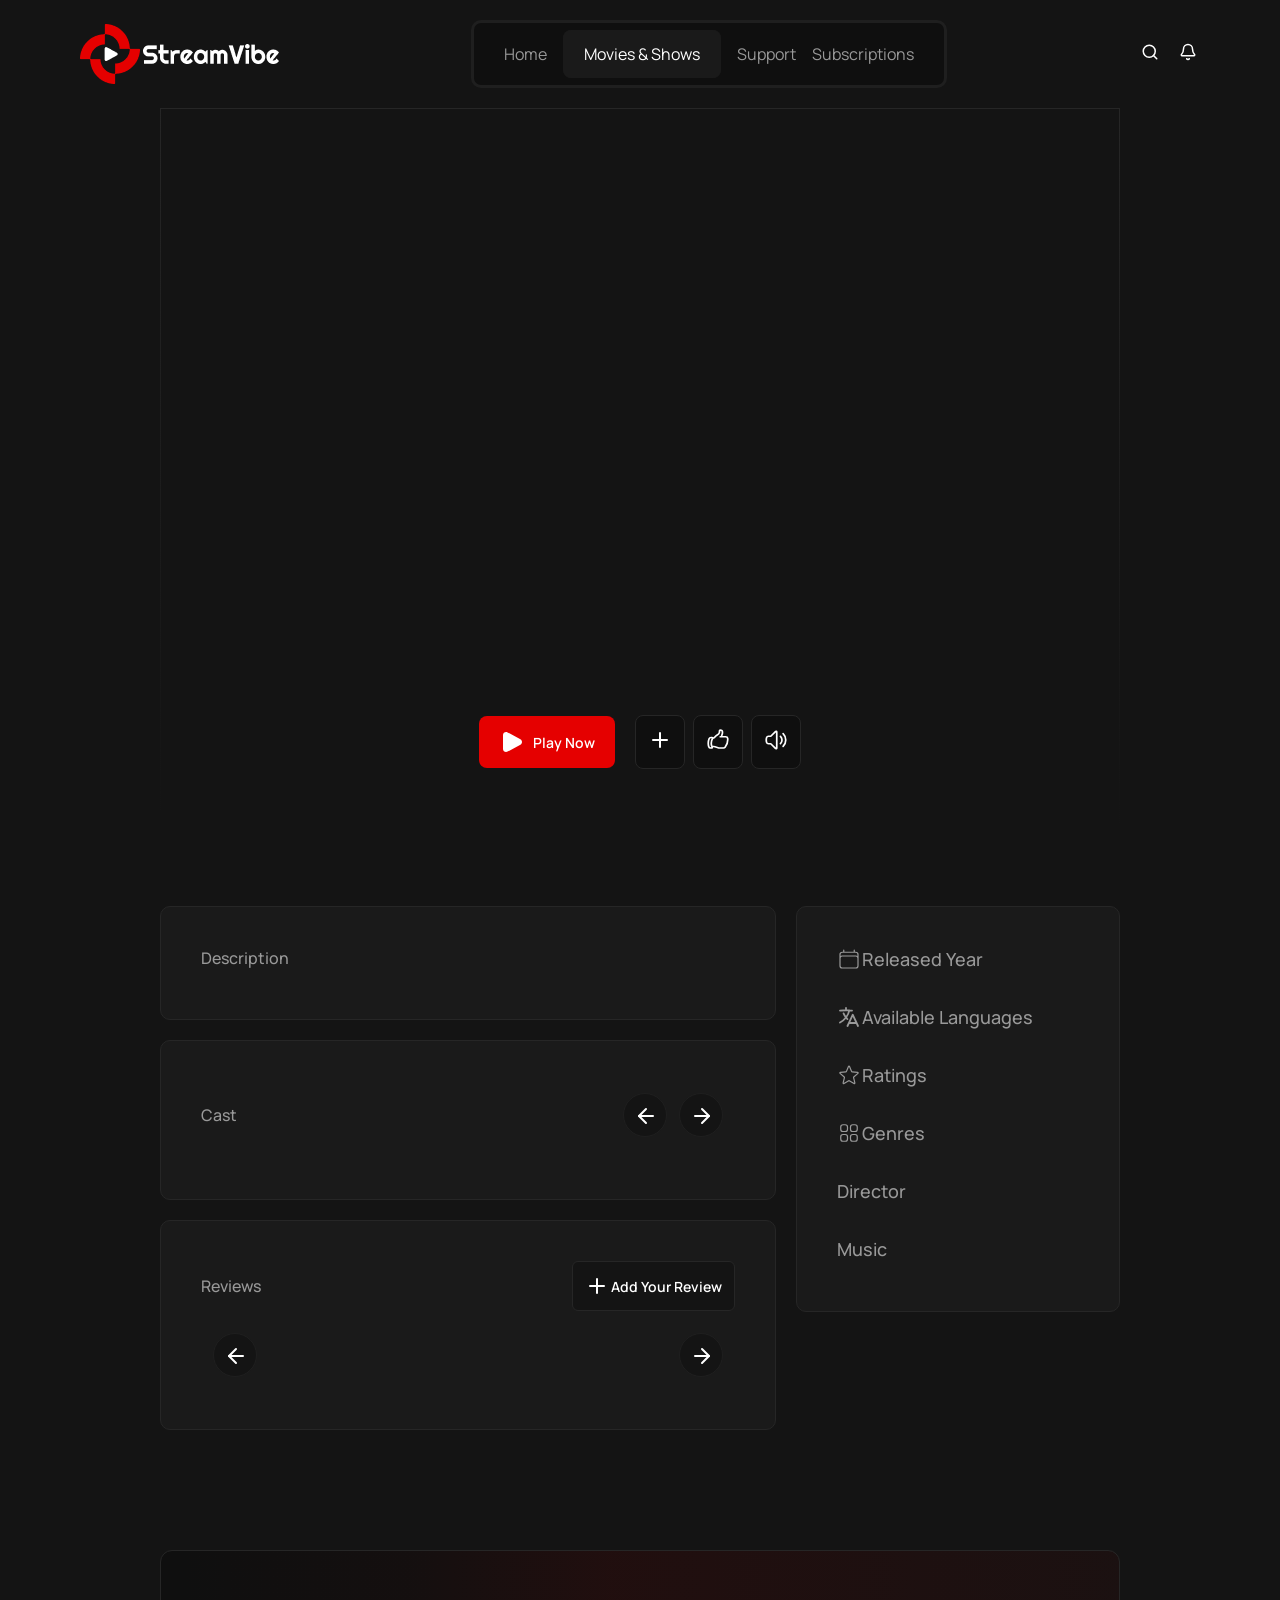
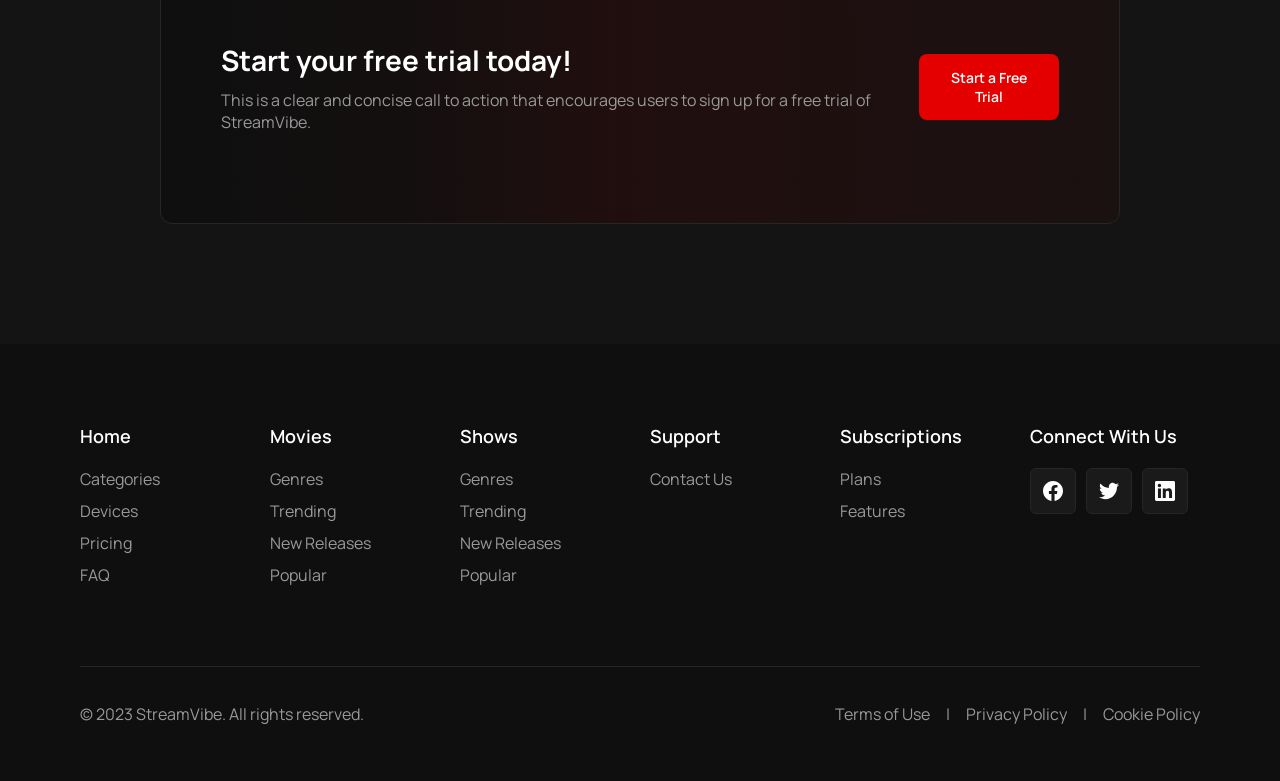
==== content-detail.html @ cc4b0642 "added content-detail for movies" ====
<!DOCTYPE html>
<html lang="en">

<head>
    <meta charset="UTF-8">
    <meta name="viewport" content="width=device-width, initial-scale=1.0">
    <link rel="preconnect" href="https://fonts.googleapis.com">
    <link rel="preconnect" href="https://fonts.gstatic.com" crossorigin>
    <link href="https://fonts.googleapis.com/css2?family=Manrope:wght@200..800&display=swap" rel="stylesheet">
    <link rel="stylesheet" href="public/stylesheets/content-detail.css">
    <script type="module" src="js/content-detail.js" defer></script>
    <title>Movies & Shows - StreamVibe</title>
</head>

<body>
    <header class="main-header">
        <img src="public/images/logo.png" alt="StreamVibe Logo" class="logo">
        <nav class="main-nav">
            <ul>
                <li><a href="index.html" aria-label="Home">Home</a></li>
                <li><a href="movies-and-shows.html" aria-label="Movies & Shows" class="active">Movies &amp; Shows</a>
                </li>
                <li><a href="support.html" aria-label="Support">Support</a></li>
                <li><a href="subscriptions.html" aria-label="Subscriptions">Subscriptions</a></li>
            </ul>
        </nav>
        <nav>
            <ul>
                <li><button aria-label="Search"><img src="public/images/icons/search.svg" alt="Search"></button></li>
                <li><button aria-label="Notifications"><img src="public/images/icons/noti-bell.svg"
                            alt="Notifications"></button></li>
            </ul>
        </nav>
    </header>

    <main>
        <section id="thumbnail">
            <article class="section-header">
                <h1 class="title"></h1>
                <p class="description"></p>
            </article>
            <article class="media-buttons-container">
                <button class="play-button"><img src="public/images/icons/play.svg" alt="Play"> Play Now</button>
                <div class="watch-list-buttons">
                    <button class="add-to-watch-list-button" aria-label="Add to Watch List">
                        <img src="public/images/icons/plus.svg" alt="Add to Watch List">
                    </button>
                    <button class="like-button" aria-label="Like">
                        <img src="public/images/icons/like.svg" alt="Like">
                    </button>
                    <button class="mute-button muted" aria-label="Mute/Unmute">
                        <img src="public/images/icons/audio.svg" alt="Unmute">
                        <img src="public/images/icons/mute.svg" class="hidden" alt="Mute">
                    </button>
                </div>
            </article>
        </section>

        <section id="content-info">
            <article class="main-info">
                <section class="episodes-section hidden">
                    <h2 class="section-title">Seasons and Episodes</h2>
                    <div class="seasons-list"></div>
                </section>
                <section class="description-section">
                    <header class="section-header">
                        <h2 class="section-title">Description</h2>
                    </header>
                    <p class="description"></p>
                </section>
                <section class="cast-section">
                    <header class="section-header">
                        <h2 class="section-title">Cast</h2>
                        <div class="pagination">
                            <button class="pagination-button" aria-label="Previous"><img
                                    src="public/images/icons/arrow-left.svg" alt="Previous"></button>
                            <button class="pagination-button" aria-label="Next"><img
                                    src="public/images/icons/arrow-right.svg" alt="Next"></button>
                        </div>
                    </header>
                    <div class="cast-list"></div>
                </section>
                <section class="reviews-section">
                    <header class="section-header">
                        <h2 class="section-title">Reviews</h2>
                        <button class="add-review-button" aria-label="Add Review">
                            <img src="public/images/icons/plus.svg" alt="Add Review">
                            Add Your Review
                        </button>
                    </header>
                    <div class="reviews-list"></div>
                    <div class="pagination">
                        <button class="pagination-button" aria-label="Previous"><img
                                src="public/images/icons/arrow-left.svg" alt="Previous"></button>
                        <div class="pages"></div>
                        <button class="pagination-button" aria-label="Next"><img
                                src="public/images/icons/arrow-right.svg" alt="Next"></button>
                    </div>
                </section>
            </article>
            <aside class="sidebar-info">
                <section class="released-year-section">
                    <header class="section-header">
                        <img src="public/images/icons/calendar.svg" alt="Calendar Icon">
                        <h2 class="section-title">
                            Released Year
                        </h2>
                    </header>
                    <p class="released-year"></p>
                </section>
                <section class="available-languages-section">
                    <header class="section-header">
                        <img src="public/images/icons/language.svg" alt="Language Icon">
                        <h2 class="section-title">
                            Available Languages
                        </h2>
                    </header>
                    <ul class="available-languages-list"></ul>
                </section>
                <section class="content-rating-section">
                    <header class="section-header">
                        <img src="public/images/icons/star-rating.svg" alt="Star Icon">
                        <h2 class="section-title">
                            Ratings
                        </h2>
                    </header>
                    <div class="content-rating"></div>
                </section>
                <section class="genres-section">
                    <header class="section-header">
                        <img src="public/images/icons/genres.svg" alt="Genre Icon">
                        <h2 class="section-title">
                            Genres
                        </h2>
                    </header>
                    <ul class="genres-list"></ul>
                </section>
                <section class="director-section">
                    <header class="section-header">
                        <h2 class="section-title">
                            Director
                        </h2>
                    </header>
                    <ul class="director-names">
                    </ul>
                </section>
                <section class="music-section">
                    <header class="section-header">
                        <h2 class="section-title">
                            Music
                        </h2>
                    </header>
                    <ul class="music-composers"></ul>
                </section>
            </aside>
        </section>

        <section id="free-trial-cta">
            <article>
                <h2 class="cta-title">Start your free trial today!</h2>
                <p class="cta-description">
                    This is a clear and concise call to action that encourages users to sign up for a free trial of
                    StreamVibe.
                </p>
            </article>
            <button class="cta-button">Start a Free Trial</button>
            <div class="background-mashup"></div>
        </section>
    </main>

    <footer>
        <section class="footer-links">
            <div class="footer-column">
                <h3 class="footer-column-title"><a href="index.html">Home</a></h3>
                <ul class="footer-column-list">
                    <li><a href="index.html#categories">Categories</a></li>
                    <li><a href="index.html#devices">Devices</a></li>
                    <li><a href="index.html#pricing">Pricing</a></li>
                    <li><a href="index.html#faq">FAQ</a></li>
                </ul>
            </div>
            <div class="footer-column">
                <h3 class="footer-column-title"><a href="movies-and-shows.html">Movies</a></h3>
                <ul class="footer-column-list">
                    <li><a href="movies-and-shows.html#movies-genres">Genres</a></li>
                    <li><a href="movies-and-shows.html#movies-trending">Trending</a></li>
                    <li><a href="movies-and-shows.html#movies-new-releases">New Releases</a></li>
                    <li><a href="movies-and-shows.html#movies-popular">Popular</a></li>
                </ul>
            </div>
            <div class="footer-column">
                <h3 class="footer-column-title"><a href="movies-and-shows.html">Shows</a></h3>
                <ul class="footer-column-list">
                    <li><a href="movies-and-shows.html#shows-genres">Genres</a></li>
                    <li><a href="movies-and-shows.html#shows-trending">Trending</a></li>
                    <li><a href="movies-and-shows.html#shows-new-releases">New Releases</a></li>
                    <li><a href="movies-and-shows.html#shows-popular">Popular</a></li>
                </ul>
            </div>
            <div class="footer-column">
                <h3 class="footer-column-title"><a href="support.html">Support</a></h3>
                <ul class="footer-column-list">
                    <li><a href="support.html">Contact Us</a></li>
                </ul>
            </div>
            <div class="footer-column">
                <h3 class="footer-column-title"><a href="subscriptions.html">Subscriptions</a></h3>
                <ul class="footer-column-list">
                    <li><a href="subscriptions.html#plans">Plans</a></li>
                    <li><a href="subscriptions.html#features">Features</a></li>
                </ul>
            </div>
            <div class="footer-column">
                <h3 class="footer-column-title">Connect With Us</h3>
                <ul class="social-media-links">
                    <li><a href="https://www.facebook.com" class="social-media-link" target="_blank"
                            rel="noopener noreferrer"><img src="public/images/icons/facebook.svg" alt="Facebook"></a>
                    </li>
                    <li><a href="https://www.x.com" class="social-media-link" target="_blank"
                            rel="noopener noreferrer"><img src="public/images/icons/x.svg" alt="X"></a></li>
                    <li><a href="https://www.instagram.com" class="social-media-link" target="_blank"
                            rel="noopener noreferrer"><img src="public/images/icons/instagram.svg" alt="Instagram"></a>
                    </li>
                </ul>
            </div>
        </section>

        <section class="footer-info">
            <p>&copy; 2023 StreamVibe. All rights reserved.</p>
            <div class="footer-legal-links">
                <a href="terms-of-use.html">Terms of Use</a> |
                <a href="privacy-policy.html">Privacy Policy</a> |
                <a href="cookie-policy.html">Cookie Policy</a>
            </div>
        </section>
    </footer>
</body>

</html>
---- public/stylesheets/content-detail.css ----
html {
  font-size: 62.5%;
  scroll-behavior: smooth;
  scroll-padding-top: 11rem;
}

body {
  font-family: "Manrope", sans-serif;
  font-size: 1.6rem;
  font-weight: 400;
  color: #999999;
  background-color: #141414;
  margin: 0;
}

h1, h2, h3, h4, h5, h6 {
  font-weight: 600;
  color: #ffffff;
}

button {
  font-family: "Manrope", sans-serif;
  font-size: 1.4rem;
  font-weight: 600;
  color: #999999;
}

header.main-header {
  display: flex;
  flex-direction: row;
  justify-content: space-between;
  align-items: center;
  background-color: transparent;
  padding: 2rem 8rem;
  position: sticky;
  top: 0;
  width: 100%;
  z-index: 1000;
  box-sizing: border-box;
}

a {
  text-decoration: none;
  color: inherit;
  color: #999999;
}

nav ul {
  display: flex;
  flex-direction: row;
  justify-content: space-between;
  align-items: center;
  list-style: none;
  padding: 0;
  margin: 0;
  gap: 1.4rem;
}
nav a.active {
  color: #ffffff;
  padding: 1.2rem 2rem;
  background-color: #1a1a1a;
  border-radius: 0.8rem;
  border: 1px solid #1a1a1a;
}
nav a:hover {
  color: #ffffff;
  padding: 1.2rem 2rem;
  background-color: #141414;
  border-radius: 0.8rem;
  border: 1px solid #141414;
}
nav button {
  background-color: transparent;
  border: none;
  width: 2.4rem;
  height: 2.4rem;
  padding: 0;
  cursor: pointer;
}
nav button img {
  width: 1.8rem;
  height: 1.8rem;
}
nav button:hover {
  background-color: #141414;
  border-radius: 0.8rem;
  transform: scale(1.05);
}
nav button:hover img {
  transform: scale(1.05);
}

nav.main-nav {
  background-color: #0f0f0f;
  border: 3px solid rgb(31, 31, 31);
  border-radius: 1rem;
}
nav.main-nav ul {
  gap: 1.6rem;
  padding: 2rem 3rem;
}
nav.main-nav ul:has(:first-child > a.active) {
  padding: 2rem 3rem 2rem 1rem;
}
nav.main-nav ul:has(:last-child > a.active) {
  padding: 2rem 1rem 2rem 3rem;
}

#free-trial-cta {
  display: flex;
  flex-direction: row;
  justify-content: space-between;
  align-items: center;
  margin: 0 8rem;
  padding: 8rem 6rem;
  background: linear-gradient(89.97deg, #0F0F0F 2.42%, rgba(20, 15, 15, 0.974681) 25.46%, rgba(34, 14, 14, 0.909574) 46.72%, rgba(229, 0, 0, 0) 168.98%);
  border-radius: 1.2rem;
  border: 1px solid #262626;
  overflow: hidden;
  position: relative;
}
#free-trial-cta .cta-title {
  font-size: 2.8rem;
  font-weight: 700;
  margin: 1rem 0;
}
#free-trial-cta .cta-description {
  margin: 1rem 0;
}
#free-trial-cta button {
  padding: 1.4rem 2rem;
  background-color: #e50000;
  color: #ffffff;
  font-family: "Manrope", sans-serif;
  font-size: 1.4rem;
  font-weight: 600;
  border-radius: 0.8rem;
  border: none;
  cursor: pointer;
  color: #ffffff;
}
#free-trial-cta .background-mashup {
  display: grid;
  position: absolute;
  top: -4rem;
  left: 0;
  width: 100%;
  grid-template-columns: repeat(9, 1fr);
  grid-auto-rows: 7rem;
  gap: 2rem;
  z-index: -1;
}
#free-trial-cta .background-mashup img {
  width: 100%;
  height: 100%;
  object-fit: cover;
}

footer {
  padding: 8rem 8rem 4rem 8rem;
  background-color: #0f0f0f;
  margin-top: 12rem;
}
footer .footer-links {
  display: grid;
  grid-template-columns: repeat(6, 1fr);
  align-items: flex-start;
  gap: 2rem;
  margin-bottom: 8rem;
}
footer .footer-links .footer-column-title {
  font-size: 1.8rem;
  margin: 0 0 2rem 0;
}
footer .footer-links .footer-column-title a {
  color: #ffffff;
}
footer .footer-links .footer-column-title:has(a:hover) {
  transform: scale(1.05);
}
footer .footer-links .footer-column-list {
  list-style: none;
  padding: 0;
  margin: 0;
  display: flex;
  flex-direction: column;
  gap: 1rem;
}
footer .footer-links .footer-column-list li:hover {
  transform: scale(1.05);
}
footer .footer-links .footer-column-list li:hover a {
  color: #ffffff;
}
footer .footer-links .social-media-links {
  list-style: none;
  padding: 0;
  margin: 0;
  display: flex;
  flex-direction: row;
  justify-content: space-between;
  align-items: center;
  justify-content: flex-start;
  gap: 1rem;
}
footer .footer-links .social-media-links a.social-media-link {
  display: flex;
  justify-content: center;
  align-items: center;
  padding: 1.2rem;
  background-color: #1a1a1a;
  border-radius: 0.6rem;
  border: 1px solid #262626;
}
footer .footer-links .social-media-links a.social-media-link img {
  width: 2rem;
  height: 2rem;
}
footer .footer-links .social-media-links li:hover {
  transform: scale(1.05);
}
footer .footer-links .social-media-links li:hover a.social-media-link {
  color: #ffffff;
  transform: scale(1.05);
}
footer .footer-info {
  display: flex;
  flex-direction: row;
  justify-content: space-between;
  align-items: center;
  border-top: 1px solid #262626;
  padding: 2rem 0 0 0;
}
footer .footer-info .footer-legal-links {
  display: flex;
  flex-direction: row;
  justify-content: space-between;
  align-items: center;
  gap: 1.6rem;
}
footer .footer-info a:hover {
  color: #ffffff;
  transform: scale(1.05);
}

.pagination {
  display: flex;
  flex-direction: row;
  justify-content: space-between;
  align-items: center;
  background-color: #0f0f0f;
  border-radius: 1rem;
  border: 1px solid #1f1f1f;
  padding: 1.2rem;
  gap: 1.2rem;
}
.pagination button {
  background-color: #1a1a1a;
  border: 1px solid #1f1f1f;
  border-radius: 0.6rem;
  width: 4.4rem;
  height: 4.4rem;
  padding: 1rem;
  cursor: pointer;
}
.pagination button img {
  width: 2.4rem;
  height: 2.4rem;
}
.pagination .pages {
  display: flex;
  flex-direction: row;
  justify-content: space-between;
  align-items: center;
  gap: 0.3rem;
}
.pagination .pages .pagination-page {
  background-color: #333333;
  width: 1.4rem;
  height: 0.4rem;
  padding: 0;
  border-radius: 100rem;
  border: none;
}
.pagination .pages .pagination-page.active {
  background-color: #e50000;
  width: 1.8rem;
}

.hidden {
  display: none;
}

@media screen and (max-width: 1439px) {
  body {
    font-size: 1.6rem;
  }
  main {
    padding: 0 8rem;
  }
}
@media screen and (max-width: 1023px) {
  body {
    font-size: 1.4rem;
  }
  main {
    padding: 0 4rem;
  }
}
@media screen and (max-width: 767px) {
  body {
    font-size: 1.4rem;
  }
  main {
    padding: 0 1.5rem;
  }
}
#thumbnail {
  display: flex;
  flex-direction: column;
  justify-content: flex-end;
  align-items: center;
  height: 70rem;
  overflow: hidden;
  padding: 0 4rem 1.6rem;
  border-radius: 1.2rem;
  border: 1px solid;
  border-image: linear-gradient(180deg, rgb(38, 38, 38) 0%, rgba(38, 38, 38, 0) 100%) 1;
  margin: 0 8rem 8rem;
}
#thumbnail .section-header {
  text-align: center;
  margin-bottom: 2.4rem;
  padding: 0 12rem;
}
#thumbnail .section-header .title {
  font-size: 3rem;
  font-weight: 700;
  margin: 0;
}
#thumbnail .section-header .description {
  margin: 0;
}
#thumbnail .media-buttons-container {
  display: flex;
  flex-direction: row;
  justify-content: space-between;
  align-items: center;
  justify-content: center;
  gap: 2rem;
  margin-bottom: 4rem;
}
#thumbnail .media-buttons-container img {
  width: 2.4rem;
  height: 2.4rem;
}
#thumbnail .media-buttons-container .play-button {
  display: flex;
  flex-direction: row;
  justify-content: space-between;
  align-items: center;
  padding: 1.4rem 2rem;
  background-color: #e50000;
  color: #ffffff;
  font-family: "Manrope", sans-serif;
  font-size: 1.4rem;
  font-weight: 600;
  border-radius: 0.8rem;
  border: none;
  cursor: pointer;
  gap: 1rem;
  margin: 0;
}
#thumbnail .media-buttons-container .watch-list-buttons {
  display: flex;
  flex-direction: row;
  justify-content: space-between;
  align-items: center;
  gap: 0.8rem;
  margin: 0;
}
#thumbnail .media-buttons-container .watch-list-buttons button {
  background-color: #0f0f0f;
  border: 1px solid #262626;
  border-radius: 0.8rem;
  padding: 1.2rem;
  margin: 0;
}

#content-info {
  display: flex;
  flex-direction: row;
  justify-content: space-between;
  align-items: center;
  gap: 2rem;
  padding: 0 8rem 12rem;
  align-items: flex-start;
}
#content-info .main-info {
  display: flex;
  flex-direction: column;
  gap: 2rem;
  width: 85rem;
}
#content-info .main-info .section-title {
  font-size: 2.4rem;
  font-weight: 600;
  margin: 0;
}
#content-info .main-info .episodes-section {
  display: flex;
  flex-direction: column;
  gap: 3rem;
  padding: 3rem;
}
#content-info .main-info .episodes-section.hidden {
  display: none;
}
#content-info .main-info .episodes-section .seasons-list {
  display: flex;
  flex-direction: column;
  gap: 1.6rem;
}
#content-info .main-info section {
  padding: 4rem;
  background-color: #1a1a1a;
  border-radius: 1rem;
  border: 1px solid #262626;
}
#content-info .main-info section .section-header {
  display: flex;
  flex-direction: row;
  justify-content: space-between;
  align-items: center;
  margin-bottom: 1rem;
}
#content-info .main-info section .section-header h2 {
  color: #999999;
  font-size: 1.6rem;
  font-weight: 500;
  margin: 0;
}
#content-info .main-info section .description {
  color: #ffffff;
  font-size: 1.6rem;
  font-weight: 500;
  margin: 0;
}
#content-info .main-info section .pagination {
  justify-self: center;
  background-color: transparent;
  border: none;
}
#content-info .main-info section .pagination .pagination-button {
  background-color: #141414;
  width: 4.4rem;
  height: 4.4rem;
  padding: 1rem;
  border-radius: 10rem;
}
#content-info .main-info section .cast-list {
  display: flex;
  flex-direction: row;
  justify-content: space-between;
  align-items: center;
}
#content-info .main-info section .cast-list .cast-item {
  width: 8.75rem;
  height: 8.9rem;
  overflow: hidden;
  border-radius: 1rem;
}
#content-info .main-info section .cast-list .cast-item img {
  width: 100%;
  height: 100%;
  object-fit: cover;
}
#content-info .main-info section .reviews-list {
  display: grid;
  grid-template-columns: repeat(2, 1fr);
  gap: 1.6rem;
}
#content-info .main-info section .reviews-list .review-item {
  display: flex;
  flex-direction: column;
  gap: 1.6rem;
  padding: 3rem;
  border-radius: 1.2rem;
  background-color: #0f0f0f;
  border: 1px solid #262626;
  flex: 1;
}
#content-info .main-info section .reviews-list .review-item .review-header {
  display: flex;
  flex-direction: row;
  justify-content: space-between;
  align-items: center;
}
#content-info .main-info section .reviews-list .review-item .review-header .reviewer .reviewer-name {
  font-size: 1.8rem;
  font-weight: 500;
  margin: 0;
}
#content-info .main-info section .reviews-list .review-item .review-header .reviewer .reviewer-location {
  font-size: 1.6rem;
  font-weight: 500;
  margin: 0;
}
#content-info .main-info section .add-review-button {
  display: flex;
  flex-direction: row;
  justify-content: space-between;
  align-items: center;
  padding: 1.4rem 2rem;
  background-color: #e50000;
  color: #ffffff;
  font-family: "Manrope", sans-serif;
  font-size: 1.4rem;
  font-weight: 600;
  border-radius: 0.8rem;
  border: none;
  cursor: pointer;
  gap: 0.15rem;
  margin: 0;
  background-color: #141414;
  border: 1px solid #262626;
  border-radius: 0.6rem;
  padding: 1.2rem;
}
#content-info .main-info section .add-review-button img {
  width: 2.4rem;
  height: 2.4rem;
}
#content-info .sidebar-info {
  display: flex;
  flex-direction: column;
  gap: 2.4rem;
  border-radius: 1rem;
  background-color: #1a1a1a;
  border: 1px solid #262626;
  padding: 4rem;
  width: 41.6rem;
  box-sizing: border-box;
}
#content-info .sidebar-info .section-header {
  display: flex;
  flex-direction: row;
  justify-content: space-between;
  align-items: center;
  justify-content: flex-start;
  gap: 0.15rem;
  margin-bottom: 1rem;
}
#content-info .sidebar-info .section-header h2 {
  display: inline-block;
  color: #999999;
  font-size: 1.8rem;
  font-weight: 500;
  margin: 0;
}
#content-info .sidebar-info .section-header img {
  width: 2.4rem;
  height: 2.4rem;
}
#content-info .sidebar-info .released-year {
  font-size: 1.6rem;
  font-weight: 600;
  margin: 0;
  color: #ffffff;
}
#content-info .sidebar-info .available-languages-list, #content-info .sidebar-info .genres-list {
  list-style: none;
  padding: 0;
  margin: 0;
  display: flex;
  flex-direction: row;
  justify-content: space-between;
  align-items: center;
  justify-content: flex-start;
  flex-wrap: wrap;
  gap: 1rem;
}
#content-info .sidebar-info .available-languages-list li, #content-info .sidebar-info .genres-list li {
  font-size: 1.4rem;
  color: #ffffff;
  padding: 0.6rem 1.2rem;
  border-radius: 0.6rem;
  font-weight: 500;
  background-color: #141414;
  border: 1px solid #262626;
}
#content-info .sidebar-info .content-rating {
  display: flex;
  flex-direction: row;
  justify-content: space-between;
  align-items: center;
  justify-content: flex-start;
  gap: 1.6rem;
  flex-wrap: wrap;
}
#content-info .sidebar-info .content-rating .rating-item {
  display: flex;
  flex-direction: column;
  gap: 0.4rem;
  padding: 1.4rem;
  background-color: #141414;
  border: 1px solid #262626;
  border-radius: 0.8rem;
  width: 15rem;
  box-sizing: border-box;
}
#content-info .sidebar-info .content-rating .rating-item .rating-source {
  font-size: 1.6rem;
  font-weight: 600;
  margin: 0;
}
#content-info .sidebar-info .content-rating .rating-item .rating-stars {
  color: #ffffff;
  font-size: 1.4rem;
  font-weight: 500;
  margin: 0;
}
#content-info .sidebar-info .director-names, #content-info .sidebar-info .music-composers {
  list-style: none;
  padding: 0;
  margin: 0;
  display: flex;
  flex-direction: row;
  justify-content: space-between;
  align-items: center;
  justify-content: flex-start;
  gap: 1rem;
  flex-wrap: wrap;
}
#content-info .sidebar-info .director-names li, #content-info .sidebar-info .music-composers li {
  display: flex;
  flex-direction: row;
  justify-content: space-between;
  align-items: center;
  justify-content: flex-start;
  padding: 1.2rem;
  border-radius: 0.8rem;
  font-weight: 500;
  background-color: #141414;
  border: 1px solid #262626;
  gap: 0.8rem;
}
#content-info .sidebar-info .director-names li .name-text, #content-info .sidebar-info .music-composers li .name-text {
  font-size: 1.6rem;
  margin: 0;
}
#content-info .sidebar-info .director-names li .location, #content-info .sidebar-info .music-composers li .location {
  font-size: 1.4rem;
  margin: 0;
}
#content-info .sidebar-info .director-names li img, #content-info .sidebar-info .music-composers li img {
  width: 5rem;
  height: 5rem;
  object-fit: cover;
  border-radius: 0.6rem;
}

/*# sourceMappingURL=content-detail.css.map */
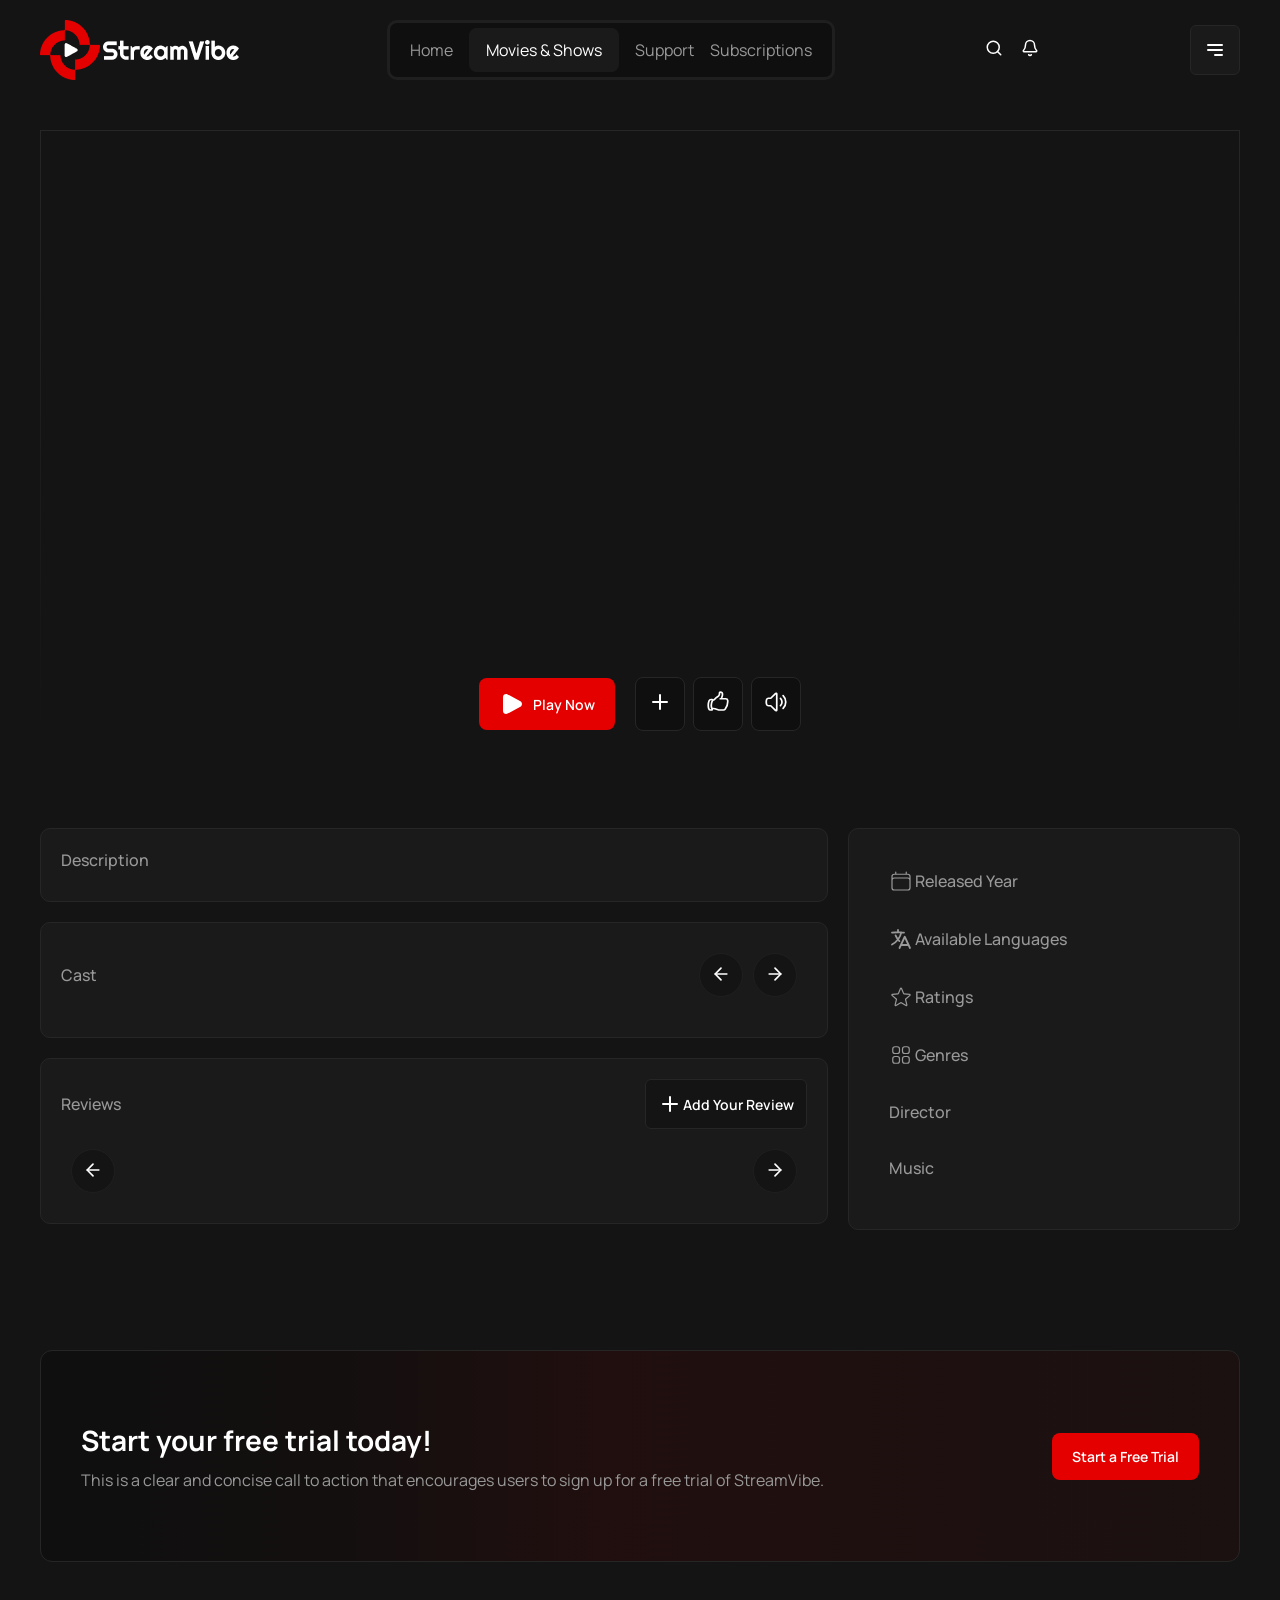
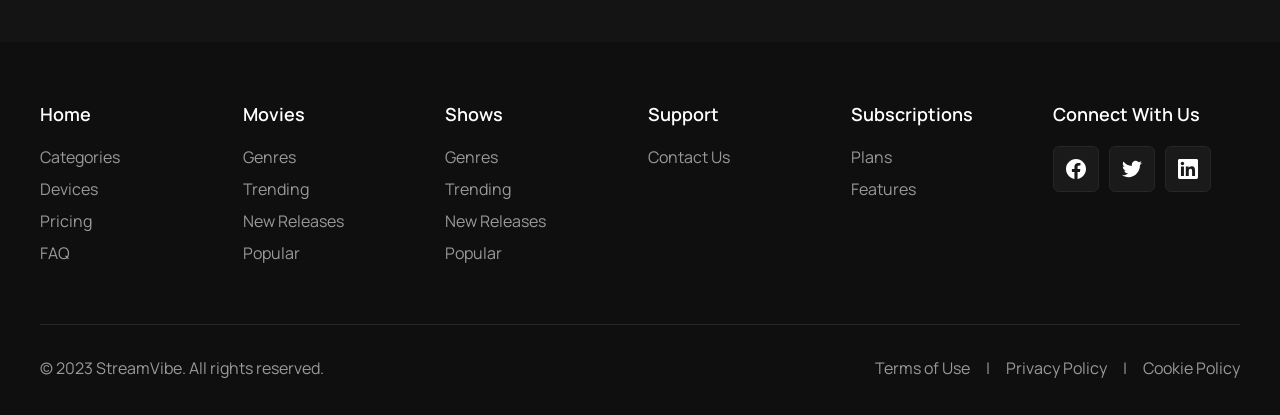
==== commit 83d24daf: "add responsive layout to content details page(movie open and show open)" ====
--- a/content-detail.html
+++ b/content-detail.html
@@ -31,6 +31,9 @@
                             alt="Notifications"></button></li>
             </ul>
         </nav>
+        <button class="menu" aria-label="Menu">
+            <img src="public/images/icons/menu.svg" alt="Menu">
+        </button>
     </header>
 
     <main>
@@ -60,7 +63,7 @@
             <article class="main-info">
                 <section class="episodes-section hidden">
                     <h2 class="section-title">Seasons and Episodes</h2>
-                    <div class="seasons-list"></div>
+                    <ol class="seasons-list"></ol>
                 </section>
                 <section class="description-section">
                     <header class="section-header">
--- a/public/stylesheets/content-detail.css
+++ b/public/stylesheets/content-detail.css
@@ -32,11 +32,26 @@
   align-items: center;
   background-color: transparent;
   padding: 2rem 8rem;
+  margin-bottom: 4rem;
   position: sticky;
   top: 0;
   width: 100%;
   z-index: 1000;
   box-sizing: border-box;
+}
+header.main-header button.menu {
+  width: 2.4rem;
+  height: 2.4rem;
+  padding: 1.2rem;
+  background-color: #1a1a1a;
+  border-radius: 0.6rem;
+  border: 1px solid #262626;
+  cursor: pointer;
+  box-sizing: content-box;
+}
+header.main-header button.menu img {
+  width: 100%;
+  height: 100%;
 }
 
 a {
@@ -292,27 +307,188 @@
 }
 
 @media screen and (max-width: 1439px) {
-  body {
-    font-size: 1.6rem;
-  }
-  main {
-    padding: 0 8rem;
+  header.main-header {
+    padding: 2rem 4rem;
+    margin-bottom: 3rem;
+  }
+  nav ul {
+    gap: 1.2rem;
+  }
+  nav a.active {
+    padding: 1rem 1.6rem;
+  }
+  nav a:hover {
+    padding: 1rem 1.6rem;
+  }
+  nav.main-nav ul {
+    padding: 1.6rem 2rem;
+  }
+  nav.main-nav ul:has(:first-child > a.active) {
+    padding: 1.6rem 2rem 1.6rem 1rem;
+  }
+  nav.main-nav ul:has(:last-child > a.active) {
+    padding: 1.6rem 1rem 1.6rem 2rem;
+  }
+  #free-trial-cta {
+    padding: 6rem 4rem;
+    margin: 0 4rem 8rem;
+  }
+  #free-trial-cta .background-mashup {
+    top: -2rem;
+    grid-auto-rows: 5rem;
+  }
+  footer {
+    padding: 6rem 4rem 2rem 4rem;
+    margin-top: 8rem;
+  }
+  footer .footer-links {
+    gap: 1.6rem;
+    margin-bottom: 6rem;
+  }
+  footer .footer-info {
+    padding: 1.6rem 0 0 0;
+  }
+  .pagination {
+    padding: 1rem;
+    gap: 1rem;
+  }
+  .pagination button {
+    width: 4rem;
+    height: 4rem;
+    padding: 0.8rem;
+  }
+  .pagination button img {
+    width: 2rem;
+    height: 2rem;
   }
 }
 @media screen and (max-width: 1023px) {
   body {
     font-size: 1.4rem;
   }
-  main {
-    padding: 0 4rem;
+  header.main-header {
+    padding: 4rem 2rem 1.4rem;
+  }
+  header.main-header nav {
+    display: none;
+  }
+  header.main-header nav.active {
+    display: flex;
+    gap: 1.2rem;
+    position: fixed;
+    padding: 2rem;
+    width: 90%;
+    top: 10rem;
+    left: 5%;
+    box-sizing: border-box;
+  }
+  header.main-header nav.active ul {
+    justify-content: flex-end;
+    gap: 1.2rem;
+    width: 100%;
+  }
+  header.main-header nav.main-nav.active {
+    padding-top: 4rem;
+  }
+  header.main-header nav.main-nav.active ul {
+    flex-direction: column;
+  }
+  header.main-header nav.main-nav.active ul li {
+    text-align: center;
+    width: 100%;
+  }
+  header.main-header nav.main-nav.active ul li a {
+    display: block;
+    width: 100%;
+  }
+  header.main-header nav.main-nav.active ul li a.active {
+    padding: 1.2rem 0;
+  }
+  header.main-header nav.main-nav.active ul li a:hover {
+    padding: 1.2rem 0;
+  }
+  .scrollbar {
+    display: flex;
+    justify-self: center;
+    position: relative;
+    height: 0.5rem;
+    width: 20rem;
+    margin: 2.4rem 0;
+    border-radius: 2rem;
+    background-color: #333333;
+    cursor: pointer;
+  }
+  .scrollbar .scrollbar-thumb {
+    position: absolute;
+    height: 100%;
+    background-color: #e50000;
+    border-radius: 2rem;
+  }
+  .scrollbar .scrollbar-thumb:hover {
+    background-color: #ff3333;
+  }
+  #free-trial-cta {
+    flex-direction: column;
+    padding: 5rem 3rem;
+    margin: 0 2rem 8rem;
+    background: linear-gradient(180deg, #0F0F0F 2.42%, rgba(20, 15, 15, 0.974681) 25.46%, rgba(34, 14, 14, 0.909574) 46.72%, rgba(229, 0, 0, 0) 168.98%);
+  }
+  #free-trial-cta .background-mashup {
+    top: -10rem;
+    grid-template-columns: repeat(6, 1fr);
+    grid-auto-rows: 16rem;
+  }
+  #free-trial-cta .cta-title {
+    text-align: center;
+    font-size: 2.4rem;
+  }
+  #free-trial-cta .cta-description {
+    text-align: center;
+    margin: 1rem 0 5rem;
+  }
+  footer {
+    padding: 6rem 2rem 2rem 2rem;
+  }
+  footer .footer-links {
+    grid-template-columns: repeat(3, 1fr);
+    gap: 3rem 0;
+    margin-bottom: 5rem;
+  }
+  footer .footer-links .footer-column-title {
+    font-size: 1.6rem;
+    margin: 0 0 1.6rem 0;
+  }
+  footer .footer-links .footer-column-list {
+    gap: 0.8rem;
   }
 }
 @media screen and (max-width: 767px) {
-  body {
-    font-size: 1.4rem;
-  }
-  main {
-    padding: 0 1.5rem;
+  header.main-header {
+    padding: 4rem 1.6rem 1.4rem;
+  }
+  .scrollbar {
+    width: 10rem;
+  }
+  #free-trial-cta {
+    margin: 0 1.6rem 8rem;
+  }
+  #free-trial-cta .background-mashup {
+    top: -8rem;
+    grid-template-columns: repeat(3, 1fr);
+  }
+  footer {
+    padding: 6rem 1.6rem 2rem 1.6rem;
+  }
+  footer .footer-links {
+    grid-template-columns: repeat(2, 1fr);
+  }
+  footer .footer-info {
+    flex-direction: column;
+    align-items: flex-start;
+    gap: 2rem;
+  }
+  footer .footer-info p {
+    margin: 0;
   }
 }
 #thumbnail {
@@ -348,7 +524,6 @@
   align-items: center;
   justify-content: center;
   gap: 2rem;
-  margin-bottom: 4rem;
 }
 #thumbnail .media-buttons-container img {
   width: 2.4rem;
@@ -402,24 +577,158 @@
   gap: 2rem;
   width: 85rem;
 }
-#content-info .main-info .section-title {
+#content-info .main-info .episodes-section {
+  display: flex;
+  flex-direction: column;
+  gap: 2.4rem;
+  padding: 2rem 4rem;
+}
+#content-info .main-info .episodes-section.hidden {
+  display: none;
+}
+#content-info .main-info .episodes-section .section-title {
+  font-size: 2rem;
+  font-weight: 600;
+  margin: 0;
+}
+#content-info .main-info .episodes-section .seasons-list {
+  list-style: none;
+  padding: 0;
+  margin: 0;
+  display: flex;
+  flex-direction: column;
+  gap: 1.6rem;
+}
+#content-info .main-info .episodes-section .seasons-list .season-item {
+  display: flex;
+  flex-direction: column;
+  padding: 2.4rem 4rem;
+  gap: 2.4rem;
+  background-color: #0f0f0f;
+  border: 1px solid #262626;
+  border-radius: 1.2rem;
+}
+#content-info .main-info .episodes-section .seasons-list .season-item .season-header {
+  display: flex;
+  flex-direction: row;
+  justify-content: space-between;
+  align-items: center;
+  gap: 0.8rem;
+}
+#content-info .main-info .episodes-section .seasons-list .season-item .season-header .season-info {
+  display: flex;
+  flex-direction: row;
+  justify-content: space-between;
+  align-items: center;
+  gap: 1rem;
+}
+#content-info .main-info .episodes-section .seasons-list .season-item .season-header .season-title {
+  font-size: 2rem;
+  font-weight: 600;
+  margin: 0;
+}
+#content-info .main-info .episodes-section .seasons-list .season-item .season-header .episode-count {
+  font-size: 1.6rem;
+  font-weight: 500;
+  margin: 0;
+}
+#content-info .main-info .episodes-section .seasons-list .season-item .season-header .expand-button, #content-info .main-info .episodes-section .seasons-list .season-item .season-header .collapse-button {
+  justify-content: center;
+  align-items: center;
+  padding: 1.2rem;
+  background-color: #141414;
+  border: 1px solid #262626;
+  border-radius: 10rem;
+  width: 4.4rem;
+  height: 4.4rem;
+  box-sizing: border-box;
+}
+#content-info .main-info .episodes-section .seasons-list .season-item .season-header .expand-button img, #content-info .main-info .episodes-section .seasons-list .season-item .season-header .collapse-button img {
+  width: 2rem;
+  height: 2rem;
+}
+#content-info .main-info .episodes-section .seasons-list .season-item .episodes-list {
+  list-style: none;
+  padding: 0;
+  margin: 0;
+  display: flex;
+  flex-direction: column;
+}
+#content-info .main-info .episodes-section .seasons-list .season-item .episodes-list.hidden {
+  display: none;
+}
+#content-info .main-info .episodes-section .seasons-list .season-item .episodes-list .episode-item {
+  display: grid;
+  grid-template-columns: min-content min-content auto;
+  align-items: center;
+  grid-auto-rows: min-content;
+  gap: 1.8rem;
+  padding: 3rem 0 4rem;
+  flex: 1;
+  border-top: 1px solid #262626;
+}
+#content-info .main-info .episodes-section .seasons-list .season-item .episodes-list .episode-item .episode-number {
   font-size: 2.4rem;
   font-weight: 600;
   margin: 0;
 }
-#content-info .main-info .episodes-section {
-  display: flex;
-  flex-direction: column;
-  gap: 3rem;
-  padding: 3rem;
-}
-#content-info .main-info .episodes-section.hidden {
-  display: none;
-}
-#content-info .main-info .episodes-section .seasons-list {
-  display: flex;
-  flex-direction: column;
-  gap: 1.6rem;
+#content-info .main-info .episodes-section .seasons-list .season-item .episodes-list .episode-item .episode-thumbnail {
+  height: 12rem;
+  width: 17rem;
+  border-radius: 1.2rem;
+  overflow: hidden;
+  background-color: rgba(0, 0, 0, 0.5);
+  border: 1px solid #262626;
+  position: relative;
+}
+#content-info .main-info .episodes-section .seasons-list .season-item .episodes-list .episode-item .episode-thumbnail .thumbnail-img {
+  width: 100%;
+  height: 100%;
+  object-fit: cover;
+  z-index: -1;
+}
+#content-info .main-info .episodes-section .seasons-list .season-item .episodes-list .episode-item .episode-thumbnail .play-button {
+  position: absolute;
+  top: 50%;
+  left: 50%;
+  transform: translate(-50%, -50%);
+  padding: 1rem;
+  border-radius: 6.7rem;
+  background-color: rgba(0, 0, 0, 0.6);
+}
+#content-info .main-info .episodes-section .seasons-list .season-item .episodes-list .episode-item .episode-thumbnail .play-button .play-icon {
+  width: 3rem;
+  height: 3rem;
+}
+#content-info .main-info .episodes-section .seasons-list .season-item .episodes-list .episode-item .episode-header {
+  display: flex;
+  flex-direction: row;
+  justify-content: space-between;
+  align-items: center;
+}
+#content-info .main-info .episodes-section .seasons-list .season-item .episodes-list .episode-item .episode-header .episode-title {
+  font-size: 1.8rem;
+  font-weight: 600;
+  margin: 0;
+}
+#content-info .main-info .episodes-section .seasons-list .season-item .episodes-list .episode-item .episode-header .episode-duration {
+  display: flex;
+  flex-direction: row;
+  justify-content: space-between;
+  align-items: center;
+  padding: 0.6rem;
+  border-radius: 0.6rem;
+  background-color: #141414;
+  border: 1px solid #262626;
+}
+#content-info .main-info .episodes-section .seasons-list .season-item .episodes-list .episode-item .episode-header .episode-duration .duration-text {
+  font-size: 1.4rem;
+  font-weight: 500;
+  margin: 0;
+}
+#content-info .main-info .episodes-section .seasons-list .season-item .episodes-list .episode-item .episode-header .episode-duration img {
+  width: 2rem;
+  height: 2rem;
 }
 #content-info .main-info section {
   padding: 4rem;
@@ -459,14 +768,11 @@
   border-radius: 10rem;
 }
 #content-info .main-info section .cast-list {
-  display: flex;
-  flex-direction: row;
-  justify-content: space-between;
-  align-items: center;
+  display: grid;
+  grid-template-columns: repeat(8, 1fr);
+  gap: 1rem;
 }
 #content-info .main-info section .cast-list .cast-item {
-  width: 8.75rem;
-  height: 8.9rem;
   overflow: hidden;
   border-radius: 1rem;
 }
@@ -542,7 +848,7 @@
   width: 41.6rem;
   box-sizing: border-box;
 }
-#content-info .sidebar-info .section-header {
+#content-info .sidebar-info section .section-header {
   display: flex;
   flex-direction: row;
   justify-content: space-between;
@@ -551,24 +857,24 @@
   gap: 0.15rem;
   margin-bottom: 1rem;
 }
-#content-info .sidebar-info .section-header h2 {
+#content-info .sidebar-info section .section-header h2 {
   display: inline-block;
   color: #999999;
-  font-size: 1.8rem;
+  font-size: 1.6rem;
   font-weight: 500;
   margin: 0;
 }
-#content-info .sidebar-info .section-header img {
+#content-info .sidebar-info section .section-header img {
   width: 2.4rem;
   height: 2.4rem;
 }
-#content-info .sidebar-info .released-year {
+#content-info .sidebar-info section .released-year {
   font-size: 1.6rem;
   font-weight: 600;
   margin: 0;
   color: #ffffff;
 }
-#content-info .sidebar-info .available-languages-list, #content-info .sidebar-info .genres-list {
+#content-info .sidebar-info section .available-languages-list, #content-info .sidebar-info section .genres-list {
   list-style: none;
   padding: 0;
   margin: 0;
@@ -580,7 +886,7 @@
   flex-wrap: wrap;
   gap: 1rem;
 }
-#content-info .sidebar-info .available-languages-list li, #content-info .sidebar-info .genres-list li {
+#content-info .sidebar-info section .available-languages-list li, #content-info .sidebar-info section .genres-list li {
   font-size: 1.4rem;
   color: #ffffff;
   padding: 0.6rem 1.2rem;
@@ -589,7 +895,7 @@
   background-color: #141414;
   border: 1px solid #262626;
 }
-#content-info .sidebar-info .content-rating {
+#content-info .sidebar-info section .content-rating {
   display: flex;
   flex-direction: row;
   justify-content: space-between;
@@ -598,7 +904,7 @@
   gap: 1.6rem;
   flex-wrap: wrap;
 }
-#content-info .sidebar-info .content-rating .rating-item {
+#content-info .sidebar-info section .content-rating .rating-item {
   display: flex;
   flex-direction: column;
   gap: 0.4rem;
@@ -609,18 +915,18 @@
   width: 15rem;
   box-sizing: border-box;
 }
-#content-info .sidebar-info .content-rating .rating-item .rating-source {
+#content-info .sidebar-info section .content-rating .rating-item .rating-source {
   font-size: 1.6rem;
   font-weight: 600;
   margin: 0;
 }
-#content-info .sidebar-info .content-rating .rating-item .rating-stars {
+#content-info .sidebar-info section .content-rating .rating-item .rating-stars {
   color: #ffffff;
   font-size: 1.4rem;
   font-weight: 500;
   margin: 0;
 }
-#content-info .sidebar-info .director-names, #content-info .sidebar-info .music-composers {
+#content-info .sidebar-info section .director-names, #content-info .sidebar-info section .music-composers {
   list-style: none;
   padding: 0;
   margin: 0;
@@ -632,7 +938,7 @@
   gap: 1rem;
   flex-wrap: wrap;
 }
-#content-info .sidebar-info .director-names li, #content-info .sidebar-info .music-composers li {
+#content-info .sidebar-info section .director-names li, #content-info .sidebar-info section .music-composers li {
   display: flex;
   flex-direction: row;
   justify-content: space-between;
@@ -645,19 +951,176 @@
   border: 1px solid #262626;
   gap: 0.8rem;
 }
-#content-info .sidebar-info .director-names li .name-text, #content-info .sidebar-info .music-composers li .name-text {
+#content-info .sidebar-info section .director-names li .name-text, #content-info .sidebar-info section .music-composers li .name-text {
   font-size: 1.6rem;
   margin: 0;
 }
-#content-info .sidebar-info .director-names li .location, #content-info .sidebar-info .music-composers li .location {
+#content-info .sidebar-info section .director-names li .location, #content-info .sidebar-info section .music-composers li .location {
   font-size: 1.4rem;
   margin: 0;
 }
-#content-info .sidebar-info .director-names li img, #content-info .sidebar-info .music-composers li img {
+#content-info .sidebar-info section .director-names li img, #content-info .sidebar-info section .music-composers li img {
   width: 5rem;
   height: 5rem;
   object-fit: cover;
   border-radius: 0.6rem;
 }
 
+@media screen and (max-width: 1439px) {
+  #thumbnail {
+    padding: 0 2rem 1.6rem;
+    margin: 0 4rem 8rem;
+    height: 60rem;
+  }
+  #thumbnail .title {
+    font-size: 2.8rem;
+  }
+  #content-info {
+    padding: 0 4rem 12rem;
+  }
+  #content-info .main-info .episodes-section {
+    padding: 2.4rem;
+  }
+  #content-info .main-info .episodes-section .seasons-list .season-item {
+    padding: 2rem 2.4rem;
+  }
+  #content-info .main-info .episodes-section .seasons-list .season-item .episodes-list .episode-item {
+    padding: 2.5rem 0 3rem;
+  }
+  #content-info .main-info .episodes-section .seasons-list .season-item .episodes-list .episode-item .episode-thumbnail {
+    height: 10rem;
+    width: 14rem;
+  }
+  #content-info .main-info section {
+    padding: 2rem;
+  }
+}
+@media screen and (max-width: 1023px) {
+  #thumbnail {
+    padding: 0 2.4rem 1.6rem;
+    margin: 0 2rem 6rem;
+    height: 50rem;
+  }
+  #thumbnail .section-header {
+    padding: 0 8rem;
+  }
+  #thumbnail .section-header .title {
+    font-size: 2.4rem;
+  }
+  #content-info {
+    flex-direction: column;
+    padding: 0 2rem 8rem;
+  }
+  #content-info .main-info {
+    width: 100%;
+  }
+  #content-info .main-info .episodes-section, #content-info .main-info .description-section {
+    order: -2;
+  }
+  #content-info .sidebar-info {
+    width: 100%;
+    order: -1;
+    padding: 2rem;
+  }
+  #content-info .sidebar-info section {
+    padding: 0;
+    background-color: transparent;
+    border: none;
+  }
+}
+@media screen and (max-width: 767px) {
+  #thumbnail {
+    padding: 0 2.4rem 1.6rem;
+    margin: 0 1.6rem 6rem;
+    height: 45rem;
+  }
+  #thumbnail .section-header {
+    padding: 0;
+  }
+  #thumbnail .section-header .title {
+    font-size: 2rem;
+  }
+  #thumbnail .section-header .description {
+    display: none;
+  }
+  #thumbnail .media-buttons-container {
+    width: 100%;
+    flex-direction: column;
+  }
+  #thumbnail .media-buttons-container .play-button {
+    width: 100%;
+    justify-content: center;
+  }
+  #content-info {
+    padding: 0 1.6rem 8rem;
+  }
+  #content-info .main-info .episodes-section .seasons-list .season-item {
+    padding: 1.6rem 2rem;
+  }
+  #content-info .main-info .episodes-section .seasons-list .season-item .season-header .season-info {
+    gap: 0.6rem;
+  }
+  #content-info .main-info .episodes-section .seasons-list .season-item .season-header .season-title {
+    font-size: 1.6rem;
+  }
+  #content-info .main-info .episodes-section .seasons-list .season-item .season-header .episode-count {
+    font-size: 1.4rem;
+  }
+  #content-info .main-info .episodes-section .seasons-list .season-item .episodes-list {
+    gap: 2rem;
+  }
+  #content-info .main-info .episodes-section .seasons-list .season-item .episodes-list .episode-item {
+    border: none;
+    background-color: #141414;
+    border-radius: 0.8rem;
+    grid-template-columns: auto min-content;
+    grid-auto-rows: min-content;
+    grid-template-areas: "thumbnail number" "title title";
+    padding: 2rem;
+  }
+  #content-info .main-info .episodes-section .seasons-list .season-item .episodes-list .episode-item .episode-number {
+    grid-area: number;
+  }
+  #content-info .main-info .episodes-section .seasons-list .season-item .episodes-list .episode-item .episode-thumbnail {
+    grid-area: thumbnail;
+    width: 12rem;
+    height: 8rem;
+  }
+  #content-info .main-info .episodes-section .seasons-list .season-item .episodes-list .episode-item .episode-info {
+    grid-area: title;
+  }
+  #content-info .main-info .episodes-section .seasons-list .season-item .episodes-list .episode-item .episode-info .episode-header {
+    display: flex;
+    flex-direction: column-reverse;
+    align-items: flex-start;
+    gap: 1rem;
+  }
+  #content-info .main-info .episodes-section .seasons-list .season-item .episodes-list .episode-item .episode-info .episode-header .episode-title {
+    font-size: 1.6rem;
+  }
+  #content-info .main-info .episodes-section .seasons-list .season-item .episodes-list .episode-item .episode-info .episode-header .episode-duration .duration-text {
+    font-size: 1.2rem;
+  }
+  #content-info .main-info .episodes-section .seasons-list .season-item .episodes-list .episode-item .episode-info .episode-description {
+    display: none;
+  }
+  #content-info .main-info section {
+    padding: 2.4rem;
+  }
+  #content-info .main-info section .cast-list {
+    grid-template-columns: repeat(4, 1fr);
+  }
+  #content-info .main-info section .reviews-list {
+    grid-template-columns: 1fr;
+  }
+  #content-info .sidebar-info {
+    padding: 2.4rem;
+  }
+  #content-info .sidebar-info section {
+    padding: 0;
+    background-color: transparent;
+    border: none;
+  }
+}
+
 /*# sourceMappingURL=content-detail.css.map */
